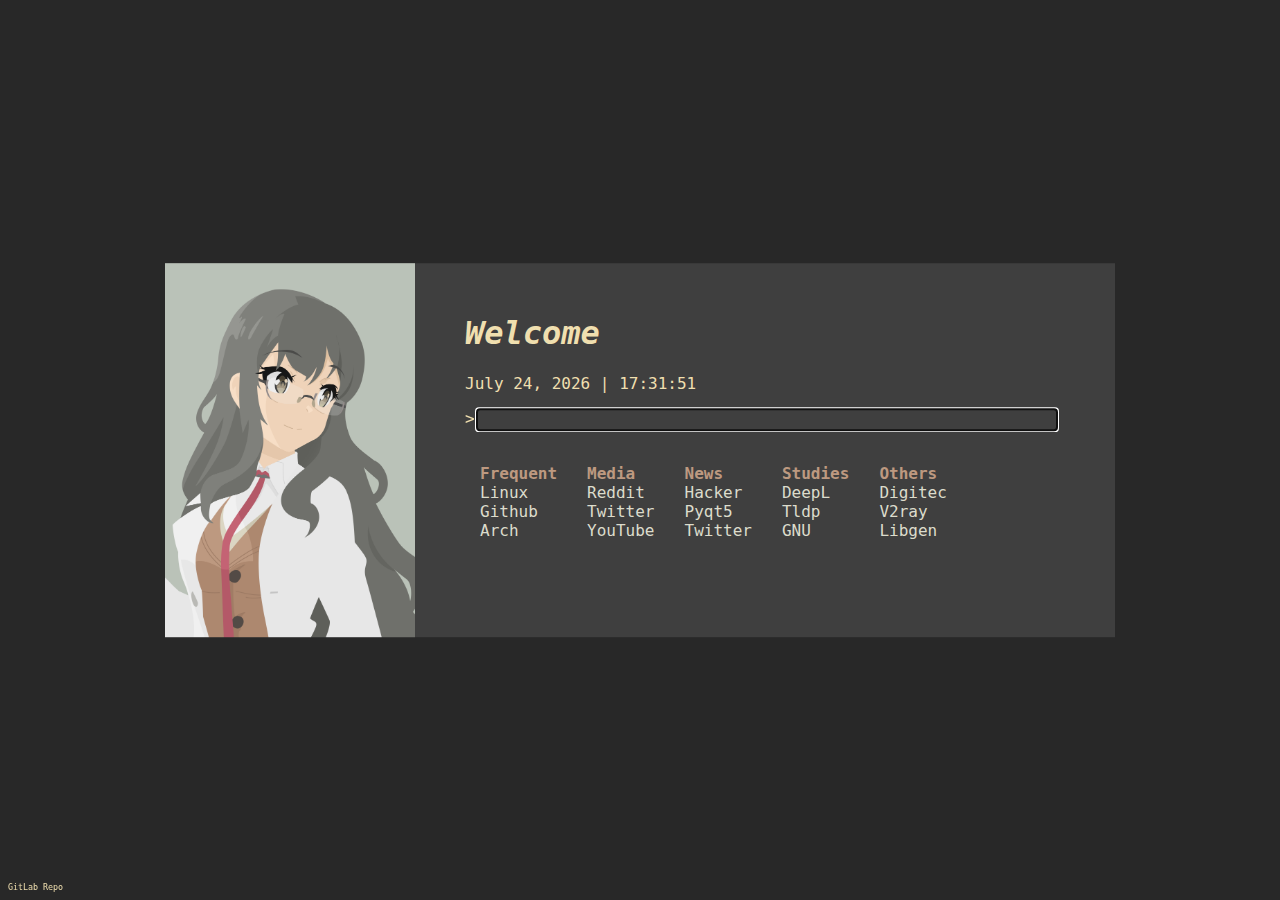
==== .config/qutebrowser/startpage/index.html @ 9a2c56ab "update qutebrowser 👌" ====
<!DOCTYPE html>
<html>
  <head>
    <meta charset="utf-8" />
    <title>~</title>
    <link
      href="https://fonts.googleapis.com/css2?family=Space+Mono:ital,wght@0,400;0,700;1,400;1,700&display=swap"
      rel="stylesheet"
    />
    <link rel="stylesheet" type="text/css" href="styles/style.css" />
    <script src="scripts/transitions.js"></script>
  </head>

  <body>
    <svg id="fader"></svg>
    <script>
      fadeInPage();
    </script>

    <!-- Welcome screen -->
    <div id="main_window">
      <img id="leftImg" src="image.png" class="image" />
      <div id="content">
        <h1 class="title">Welcome</h1>
        <div id="date">
          <script type="text/javascript">
            function doDate() {
              var str = "";
              var months = new Array(
                "January",
                "February",
                "March",
                "April",
                "May",
                "June",
                "July",
                "August",
                "September",
                "October",
                "November",
                "December"
              );
              var clock = new Date();
              var now = new Date();

              str +=
                months[clock.getMonth()] +
                " " +
                now.getDate() +
                ", " +
                clock.getFullYear() +
                " | " +
                ("0" + now.getHours()).slice(-2) +
                ":" +
                ("0" + now.getMinutes()).slice(-2) +
                ":" +
                ("0" + now.getSeconds()).slice(-2);
              document.getElementById("date").innerHTML = str;
            }
            setInterval(doDate, 1000);
            doDate();
          </script>
        </div>

        <!-- Web search -->
        <div id="web_search">
          <form
            action="https://duckduckgo.com/"
            method="GET"
            autocomplete="off"
          >
            <label for="q">></label>
            <input
              autofocus
              id="q"
              name="q"
              type="search"
              placeholder="search with duckduckgo..."
            />
          </form>
        </div>

        <!-- Links -->
        <nav>
          <div id="links_container">
            <ul>
              <a class="subtitle">Frequent</a>
              <li>
                <a href="https://wangchujiang.com/linux-command/">Linux</a>
              </li>
              <li><a href="https://github.com/">Github</a></li>
              <li><a href="https://wiki.archlinux.org/">Arch</a></li>
            </ul>
            <ul>
              <a class="subtitle">Media</a>
              <li><a href="https://www.reddit.com/">Reddit</a></li>
              <li><a href="https://twitter.com/home">Twitter</a></li>
              <li><a href="https://www.youtube.com/">YouTube</a></li>
            </ul>
            <ul>
              <a class="subtitle">News</a>
              <li><a href="https://news.ycombinator.com/news">Hacker</a></li>
              <li><a href="https://pythonspot.com/pyqt5/">Pyqt5</a></li>
              <li><a href="https://twitter.com/home">Twitter</a></li>
            </ul>
            <ul>
              <a class="subtitle">Studies</a>
              <li>
                <a href="https://www.deepl.com/translator">DeepL</a>
              </li>
              <li><a href="https://tldp.org/downloads/">Tldp</a></li>
              <li><a href="https://www.gnu.org/">GNU</a></li>
            </ul>
            <ul>
              <a class="subtitle">Others</a>
              <li><a href="https://www.digitec.ch/">Digitec</a></li>
              <li><a href="http://127.0.0.1:2017/">V2ray</a></li>
              <li><a href="http://libgen.lc/">Libgen</a></li>
            </ul>
          </div>
        </nav>
      </div>
    </div>

    <!-- Footer -->
    <div class="bottom">
      <div class="contacts">
        <p>
          <a href="https://gitlab.com/wolfiy/wlfys-minimal-startpage"
            >GitLab Repo</a
          >
        </p>
      </div>
    </div>

    <script src="scripts/darkmode.js"></script>
  </body>
</html>
---- .config/qutebrowser/startpage/styles/style.css ----
/*This file is for the regular version of the startpage (file index.html)
  The single page version has embedded styling for use with Firefox.
  This version is also probably more often updated.*/

/*Change these variables to match with your setup. These colors work for
  the image I used and my overall desktop theme (see here:
  https://i.imgur.com/gxMdNKi.png).*/
:root {
	--red: #BD9980;
	--white: #DCDCCC;
	--yellow: #f0dfaf;

	--bg: #282828;
	--fg: #3f3f3f;

	--search-bg: rgba(255, 255, 255, 0);
	}

.lightmode {
	--red: #5f605b;
	--white: #7f807b;
	--yellow: #494846;

	--bg: #f0f0f0;
	--fg: #e7e7e7;

	--search-bg: rgba(255, 255, 255, 0);
}

body {
	background-color: var(--bg);
	font-family: 'UbuntuMono Nerd Font Mono', monospace;
	color: var(--yellow);
	transition: all 0.25s ease-out;
}

ul {
	list-style-type: none;
	text-align: left;
	padding: 2px 15px;
}

p[class=credits] > a {
	position: fixed;
	bottom: 7px;
	right: 10px;
}

/*Form based off of Vallode's work:
  https://codepen.io/Vallode/pen/abdYLOd*/
form {
	margin: 1em 0;
	position: relative;
}

form input[type="search"] {
	background-color: var(--search-bg);
	border: none;
	box-sizing: border-box;
	font-weight: bold;
	font: inherit;
	margin-left: 12px;
	width: 95%;
	color: var(--yellow);
	transition: all 0.2s;
}	

form label {
	color: var(--yellow);
	position: absolute;
	transition: all 0.4s;
}

form:focus-within input::placeholder {
	opacity: 0;
}

#main_window {
	background-color: var(--fg);
	width: 910px;
	padding-right: 40px;
	margin: 0;
	position: absolute;
	top: 50%;
	left: 50%;
	-ms-transform: translate(-50%, -50%);
	transform: translate(-50%, -50%);
	transition: all 0.25s;
}

#content {
	padding-top: 30px;
	margin-left: 300px;
}

#links_container {
	display: flex;
	flex-wrap: wrap;
}

#links_container li, a {
	color: var(--white);
	text-decoration: none;
	transition: all 0.4s;
}

#links_container a:hover {
	color: var(--red);
	transition: all 0.4s;
}

.subtitle {
	font-weight: bold;
	color: var(--red);
}

.title {
	font-weight: bold;
	font-style: italic;
}

.image {
	max-width: 250px;
	float: left;
}

.bottom {
	position: fixed;
	bottom: 0;
	font-size: 0.52em;
}

.bottom a {
	text-decoration: none;
	color: var(--yellow);
}

.bottom a:hover {
	text-decoration: underline;
}

/*
  Transitions
*/
#fader {
    position: fixed;
    top: 0;
    left: 0;
    width: 100%;
    height: 100%;
    z-index: 999999;
    pointer-events: none;
    background: var(--bg);
    animation-duration: 500ms;
    animation-timing-function: ease-in-out;
}

@keyframes fade-out {
    from { opacity: 1 }
      to { opacity: 0 }
}

@keyframes fade-in {
    from { opacity: 0 }
      to { opacity: 1 }
}

#fader.fade-out {
    opacity: 0;
    animation-name: fade-out;
}

#fader.fade-in {
    opacity: 1;
    animation-name: fade-in;
}

/*
  Media querries
*/
@media (max-width: 980px) {
	img#leftImg {
    	height: 280px;
  	}

  	#main_window {
		width: 833px;
		padding-right: 0;
	}

	ul {
		padding-top: 0px;
		margin-top: -7px;
	}

	#content {
		padding-top: 0px;
		margin-left: 220px;
	}
}

@media (max-width: 833px) {
	img#leftImg {
		display: none;
	}

	#main_window {
		width: 650px;
	}

	#content {
		margin-left: 20px;

	}
}

@media (max-width: 650px) {
	#main_window {
		width: 100%;
	}
}

@media (max-width: 450px) {
	form input[type="search"] {
		width: 90%;
	}
}
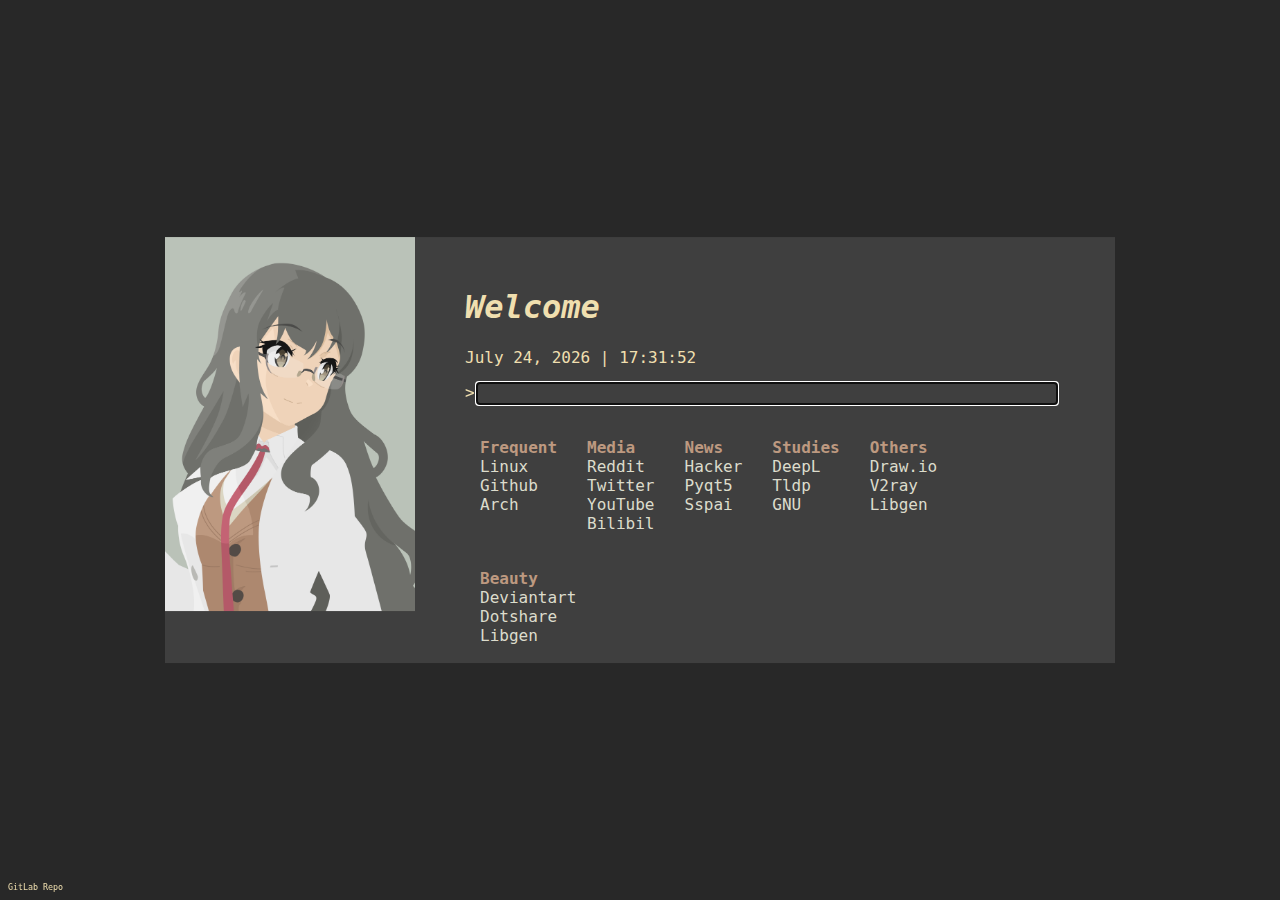
==== commit cae569b8: "update" ====
--- a/.config/qutebrowser/startpage/index.html
+++ b/.config/qutebrowser/startpage/index.html
@@ -96,12 +96,13 @@
               <li><a href="https://www.reddit.com/">Reddit</a></li>
               <li><a href="https://twitter.com/home">Twitter</a></li>
               <li><a href="https://www.youtube.com/">YouTube</a></li>
+              <li><a href="https://www.bilibili.com/">Bilibil</a></li>
             </ul>
             <ul>
               <a class="subtitle">News</a>
               <li><a href="https://news.ycombinator.com/news">Hacker</a></li>
               <li><a href="https://pythonspot.com/pyqt5/">Pyqt5</a></li>
-              <li><a href="https://twitter.com/home">Twitter</a></li>
+              <li><a href="https://sspai.com/">Sspai</a></li>
             </ul>
             <ul>
               <a class="subtitle">Studies</a>
@@ -113,8 +114,14 @@
             </ul>
             <ul>
               <a class="subtitle">Others</a>
-              <li><a href="https://www.digitec.ch/">Digitec</a></li>
+              <li><a href="https://app.diagrams.net/">Draw.io</a></li>
               <li><a href="http://127.0.0.1:2017/">V2ray</a></li>
+              <li><a href="http://libgen.lc/">Libgen</a></li>
+            </ul>
+            <ul>
+              <a class="subtitle">Beauty</a>
+              <li><a href="https://www.deviantart.com/">Deviantart</a></li>
+              <li><a href="http://dotshare.it/">Dotshare</a></li>
               <li><a href="http://libgen.lc/">Libgen</a></li>
             </ul>
           </div>
@@ -136,4 +143,3 @@
     <script src="scripts/darkmode.js"></script>
   </body>
 </html>
-
